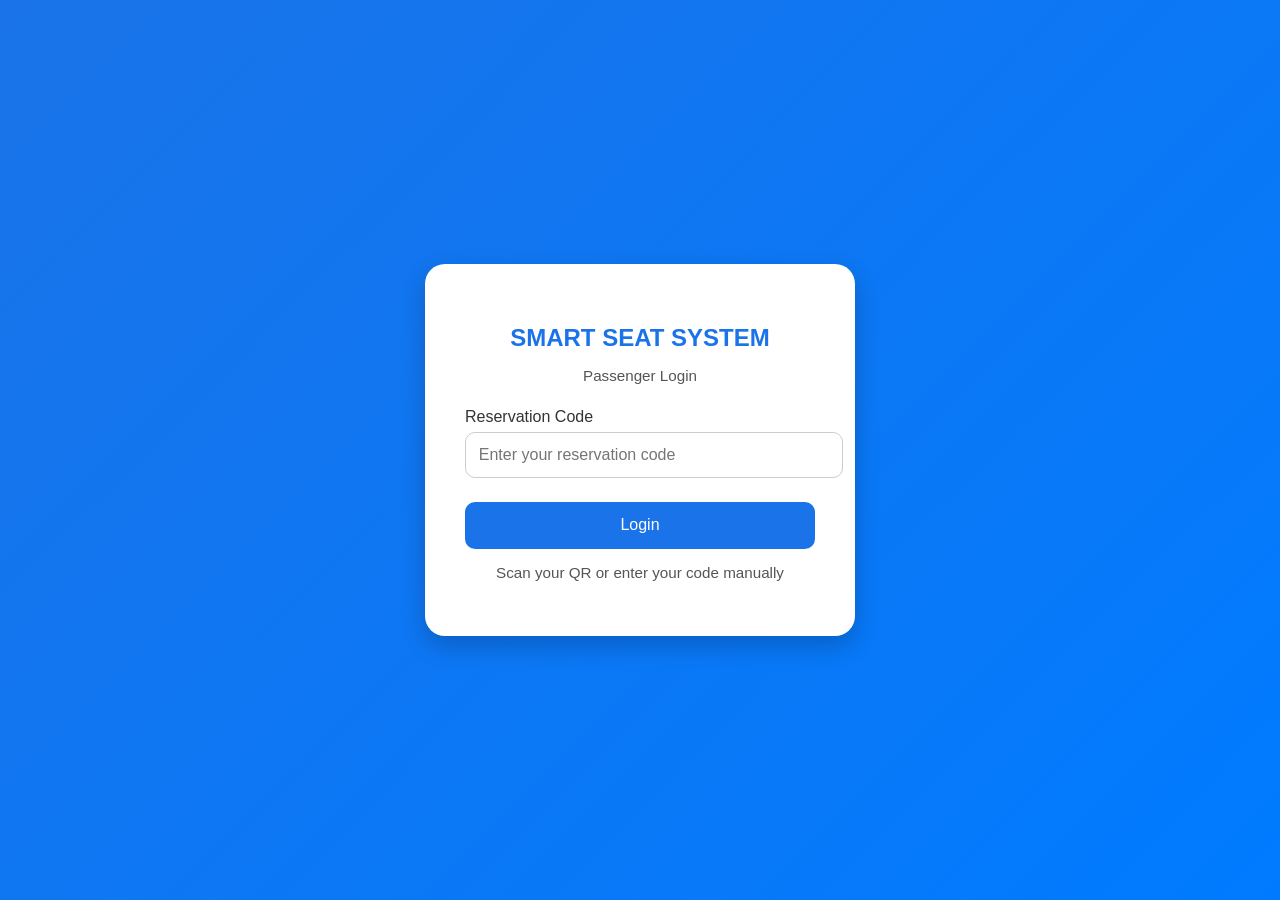
==== index.html @ 2e29308a "Add files via upload" ====
<!DOCTYPE html>
<html lang="en">
<head>
  <meta charset="UTF-8">
  <meta name="viewport" content="width=device-width, initial-scale=1.0">
  <title>SmartSeat Login</title>
  <link rel="stylesheet" href="style.css">
</head>
<body>
  <div class="login-container">
    <h2>SMART SEAT SYSTEM</h2>
    <p>Passenger Login</p>
    <form>
      <div class="input-group">
        <label for="code">Reservation Code</label>
        <input type="text" id="code" name="code" placeholder="Enter your reservation code" required>
      </div>
      <button type="submit">Login</button>
      <p class="note">Scan your QR or enter your code manually</p>
    </form>
  </div>
</body>
</html>
---- style.css ----
body {
  font-family: 'Poppins', sans-serif;
  background: linear-gradient(135deg, #1a73e8, #007bff);
  display: flex;
  justify-content: center;
  align-items: center;
  height: 100vh;
  margin: 0;
}

.login-container {
  background: white;
  padding: 2.5em;
  border-radius: 20px;
  box-shadow: 0 10px 25px rgba(0,0,0,0.2);
  width: 350px;
  text-align: center;
}

.login-container h2 {
  color: #1a73e8;
  margin-bottom: 0.3em;
}

.login-container p {
  color: #555;
  font-size: 0.95em;
}

.input-group {
  margin-top: 1.5em;
  text-align: left;
}

.input-group label {
  display: block;
  margin-bottom: 0.4em;
  color: #333;
  font-weight: 500;
}

.input-group input {
  width: 100%;
  padding: 0.8em;
  border: 1px solid #ccc;
  border-radius: 10px;
  font-size: 1em;
  transition: 0.3s;
}

.input-group input:focus {
  border-color: #1a73e8;
  outline: none;
  box-shadow: 0 0 8px rgba(26,115,232,0.2);
}

button {
  width: 100%;
  background: #1a73e8;
  color: white;
  border: none;
  padding: 0.9em;
  font-size: 1em;
  border-radius: 10px;
  cursor: pointer;
  margin-top: 1.5em;
  transition: background 0.3s;
}

button:hover {
  background: #155cc4;
}

.note {
  font-size: 0.85em;
  color: #666;
  margin-top: 1em;
}
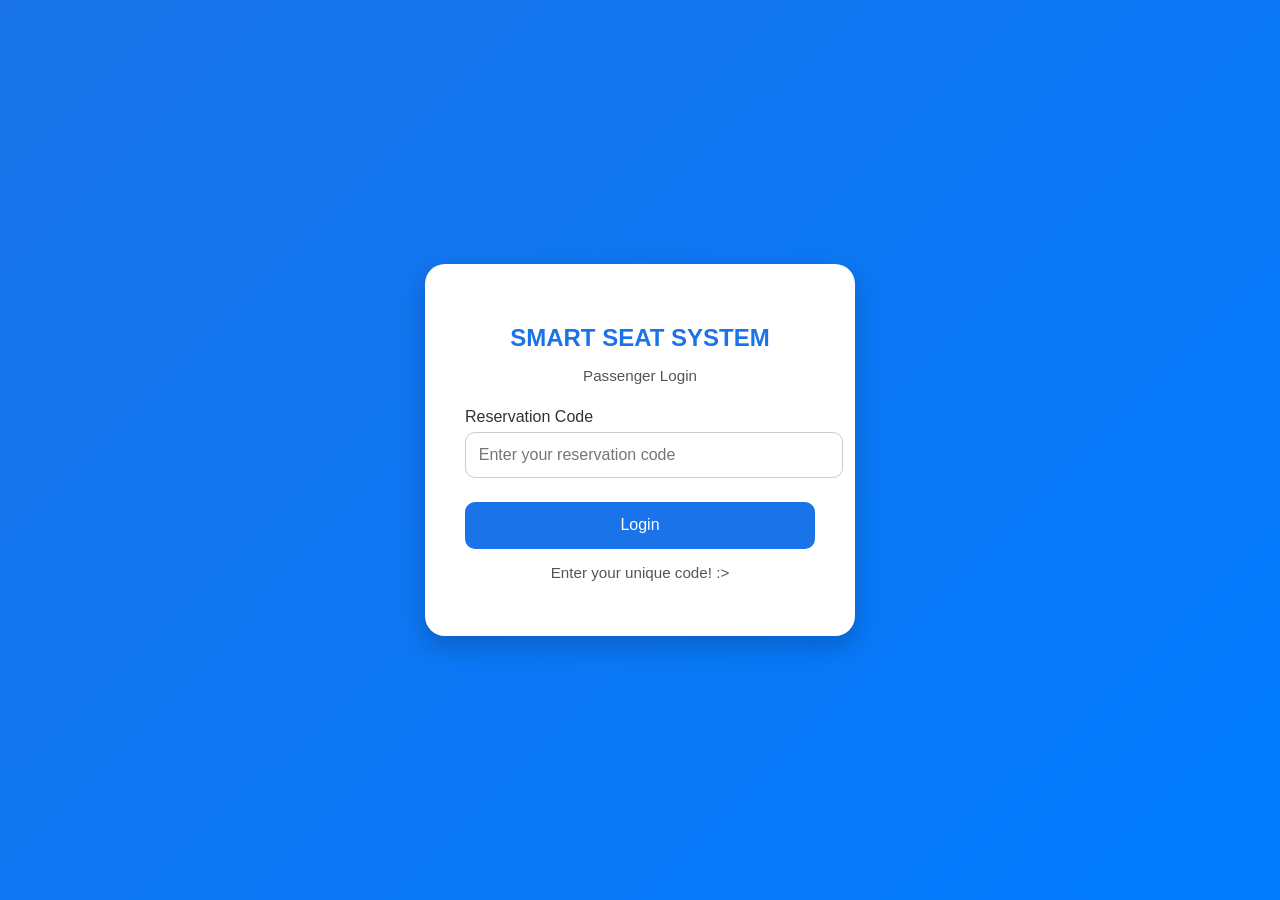
==== commit 7ca11c5a: "Update index.html" ====
--- a/index.html
+++ b/index.html
@@ -16,8 +16,9 @@
         <input type="text" id="code" name="code" placeholder="Enter your reservation code" required>
       </div>
       <button type="submit">Login</button>
-      <p class="note">Scan your QR or enter your code manually</p>
+      <p class="note">Enter your unique code! :></p>
     </form>
   </div>
 </body>
-</html>+
+</html>
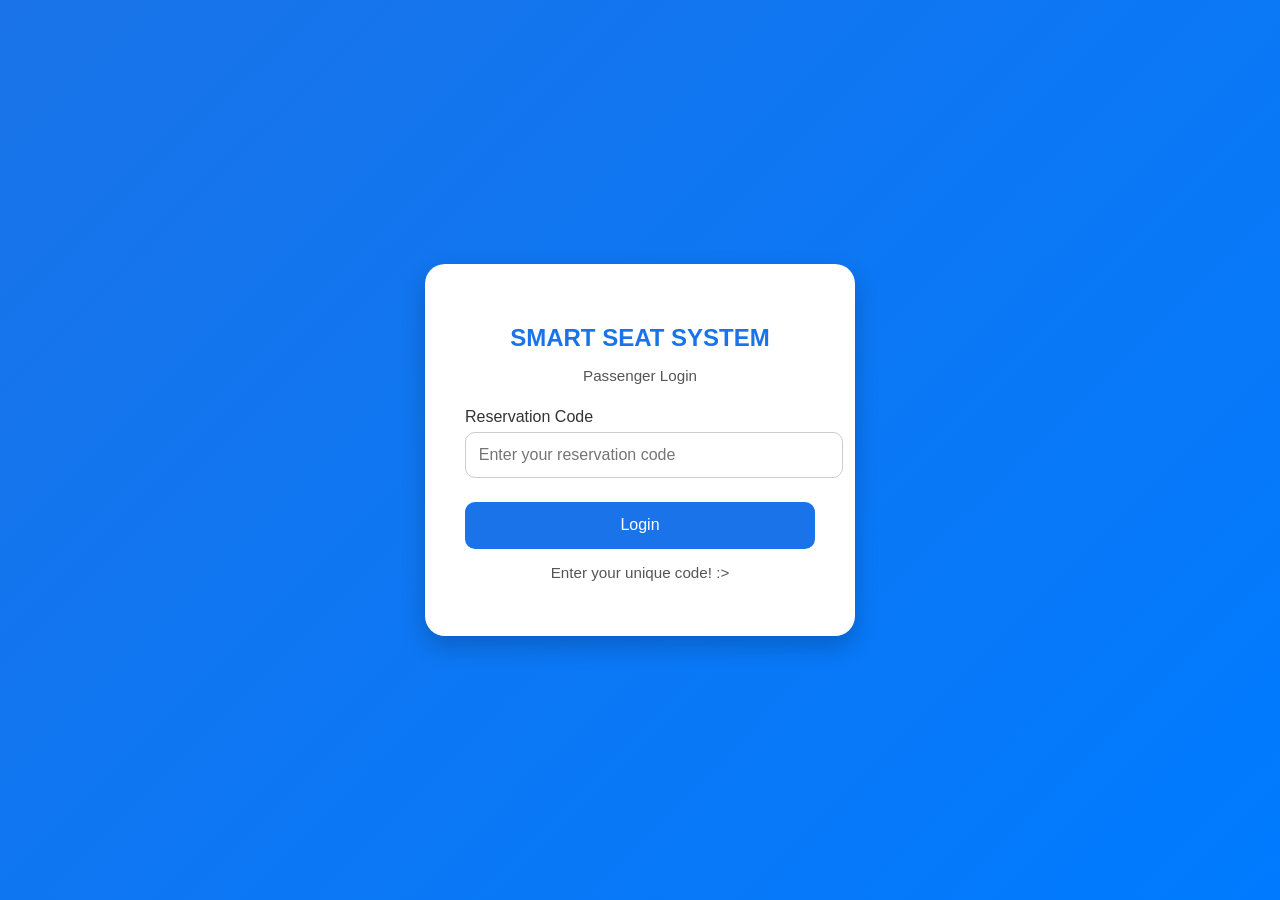
==== commit 438cd2fb: "Update index.html" ====
--- a/index.html
+++ b/index.html
@@ -1,10 +1,15 @@
 <!DOCTYPE html>
-<html lang="en">
+<html>
 <head>
   <meta charset="UTF-8">
   <meta name="viewport" content="width=device-width, initial-scale=1.0">
   <title>SmartSeat Login</title>
   <link rel="stylesheet" href="style.css">
+   <div class="MyVideo">
+    <video autoplay muted loop id="MyVideo">
+    <source src="BRIDGESTONE X VICTORY LINER - Bridgestone Philippines (1080p, h264).mp4" type="video/mp4">
+    Your browser does not support the video tag
+</video>
 </head>
 <body>
   <div class="login-container">
--- a/style.css
+++ b/style.css
@@ -25,6 +25,17 @@
 .login-container p {
   color: #555;
   font-size: 0.95em;
+}
+
+#MyVideo 
+{
+    position: fixed;
+    top: 0;
+    left: 0;
+    width: 100%;
+    height: 100%;
+    object-fit: cover;
+    z-index: -1;
 }
 
 .input-group {
@@ -75,4 +86,4 @@
   font-size: 0.85em;
   color: #666;
   margin-top: 1em;
-}+}
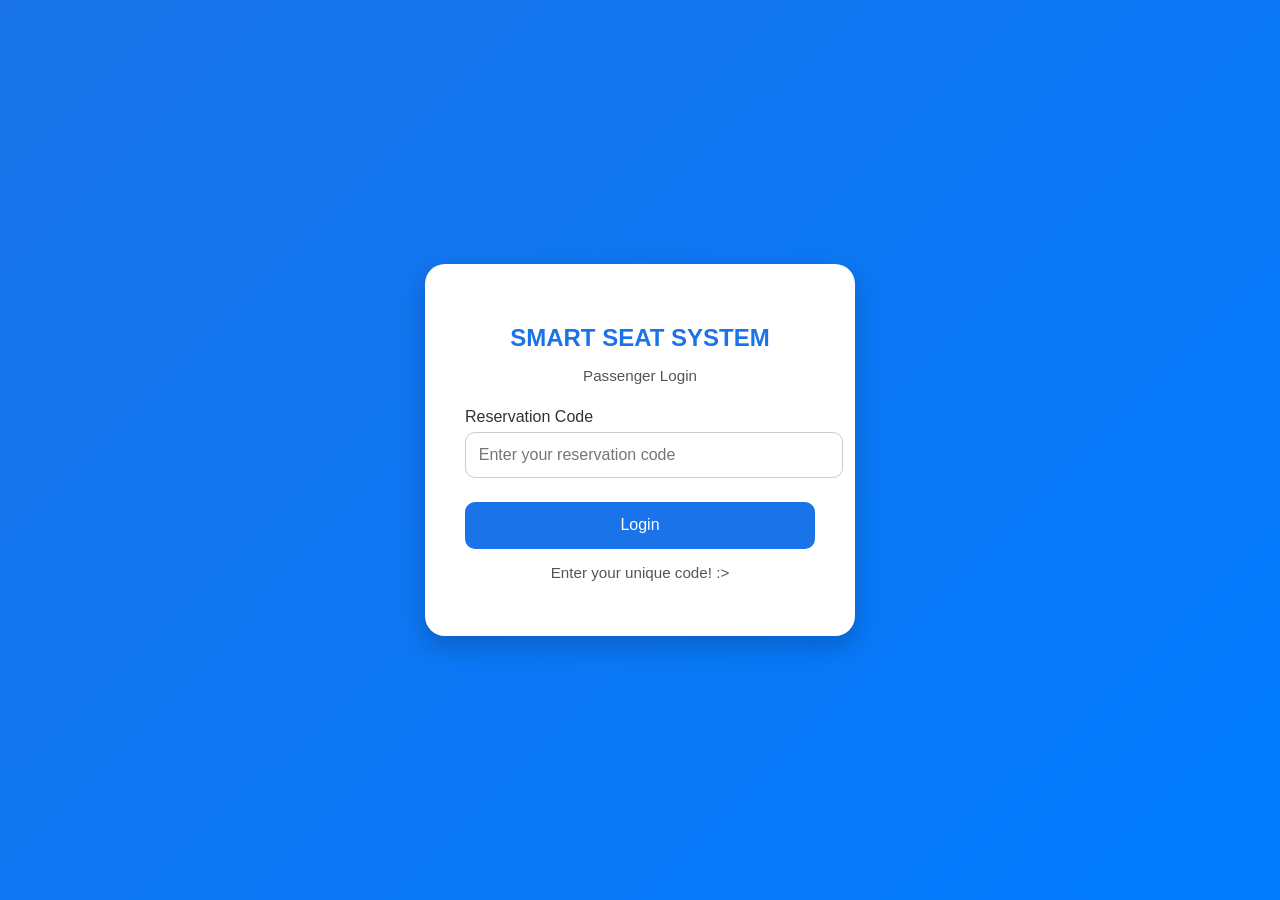
==== commit 0ff5254c: "Update index.html" ====
--- a/index.html
+++ b/index.html
@@ -5,11 +5,6 @@
   <meta name="viewport" content="width=device-width, initial-scale=1.0">
   <title>SmartSeat Login</title>
   <link rel="stylesheet" href="style.css">
-   <div class="MyVideo">
-    <video autoplay muted loop id="MyVideo">
-    <source src="BRIDGESTONE X VICTORY LINER - Bridgestone Philippines (1080p, h264).mp4" type="video/mp4">
-    Your browser does not support the video tag
-</video>
 </head>
 <body>
   <div class="login-container">
@@ -27,3 +22,4 @@
 </body>
 
 </html>
+
--- a/style.css
+++ b/style.css
@@ -36,6 +36,16 @@
     height: 100%;
     object-fit: cover;
     z-index: -1;
+}
+
+.MyVideo {
+    position: relative;
+}
+
+.MyVideo{
+    width: 100%;
+    height: 100vh;
+    object-fit: cover;
 }
 
 .input-group {
@@ -87,3 +97,4 @@
   color: #666;
   margin-top: 1em;
 }
+
